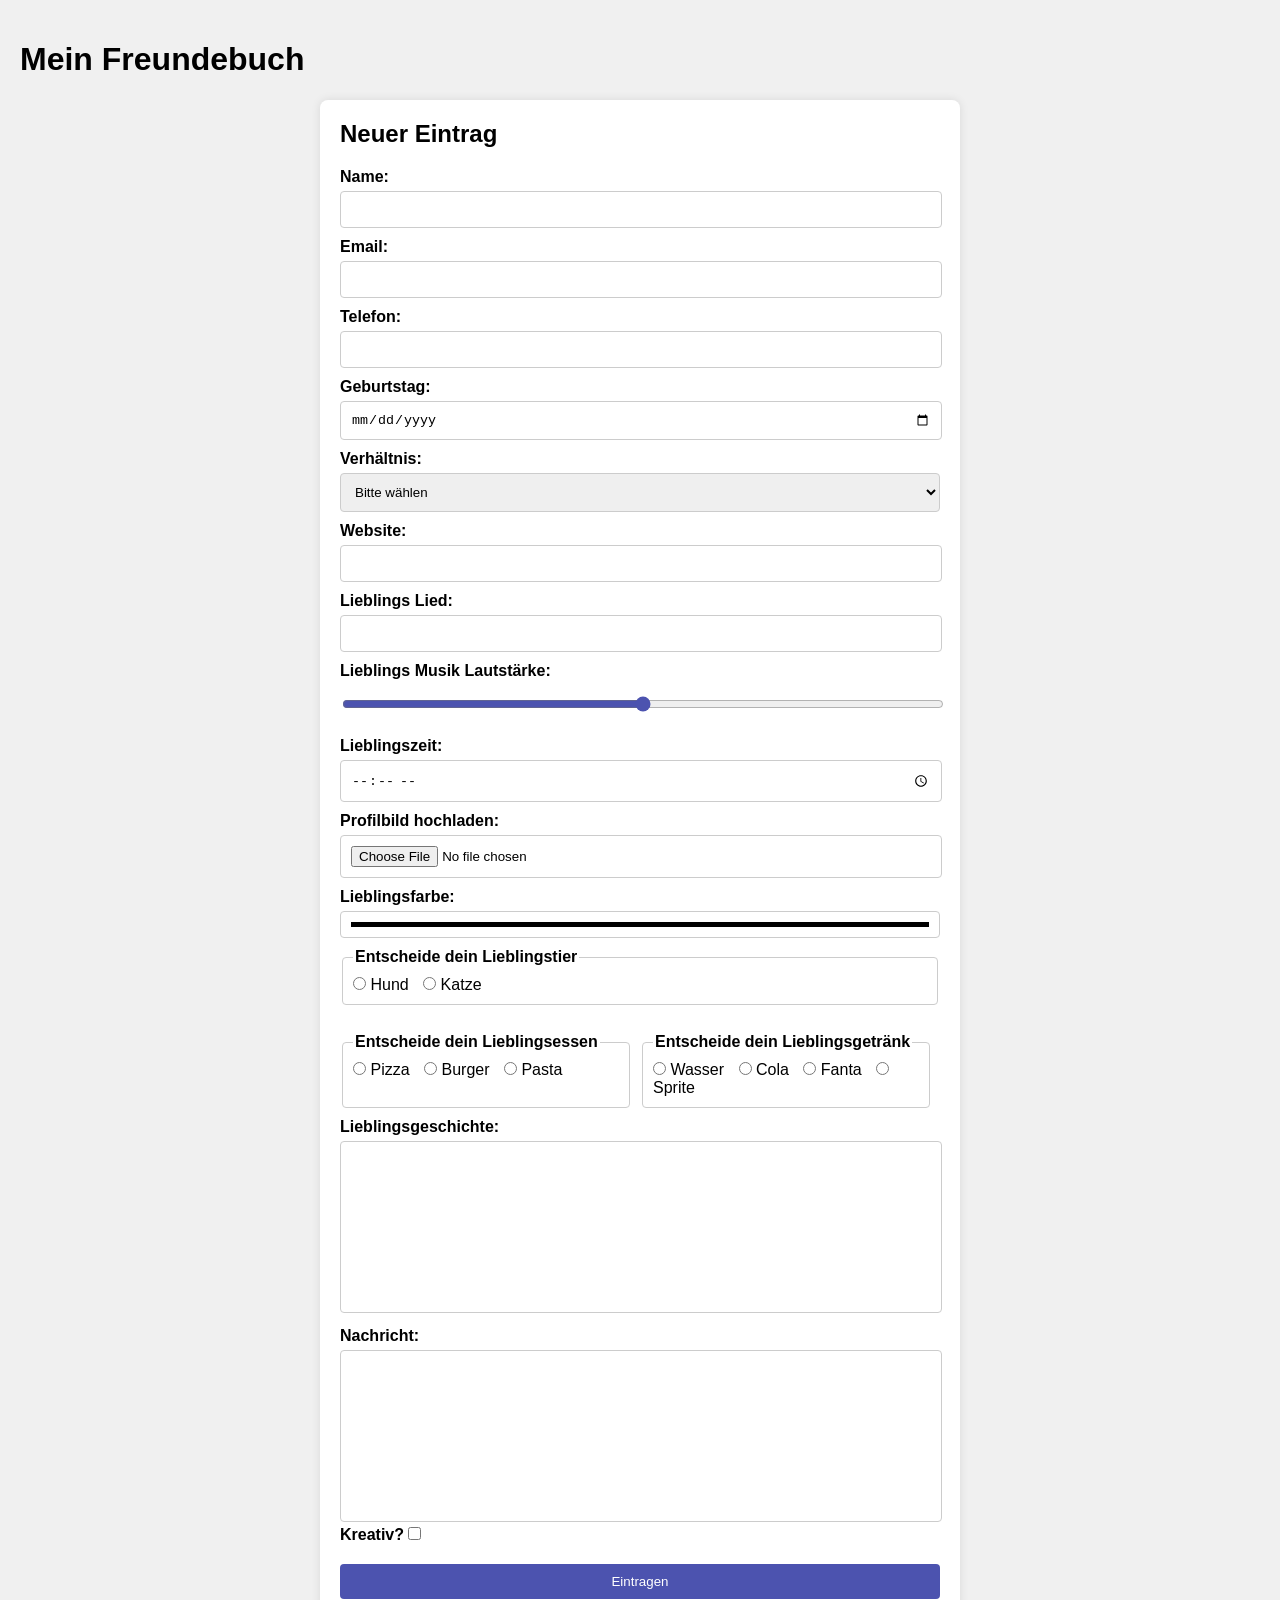
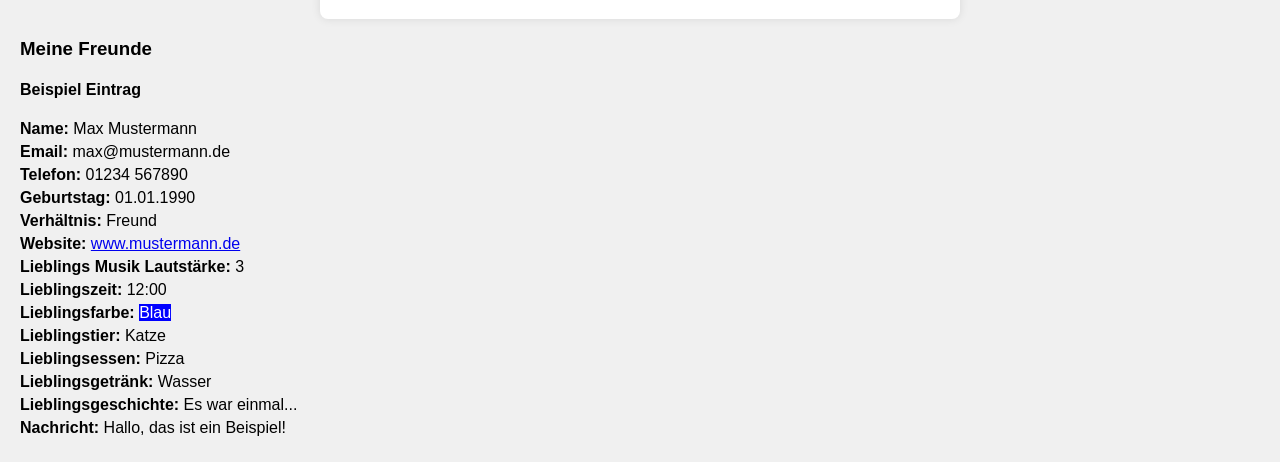
==== Sem1/Web Engineering l/Aufgabe 2.3 Forms Webseite/index.html @ 7425b7d0 "Add all the old data" ====
<!DOCTYPE html>
<html lang="de">

<head>
    <meta charset="UTF-8">
    <meta name="viewport" content="width=device-width, initial-scale=1.0">
    <title>Freunde Buch</title>
    <meta name="description" content="Ein Freundebuch Formular">
    <meta name="author" content="Dominik">
    <link rel="stylesheet" href="css.css">
</head>

<body>
    <header>
        <h1>Mein Freundebuch</h1>
    </header>
    <div id="new">
        <form>
            <h2>Neuer Eintrag</h2>
            <label for="name">Name:</label>
            <input type="text" id="name" name="name" required><br>
            <label for="email">Email:</label>
            <input type="email" id="email" name="email"><br>
            <label for="telefon">Telefon:</label>
            <input type="tel" id="telefon" name="telefon"><br>
            <label for="geburtstag">Geburtstag:</label>
            <input type="date" id="geburtstag" name="geburtstag"><br>
            <label for="verhältnis">Verhältnis:</label>
            <select name="verhältnis" id="verhältnis">
                <option value="" disabled selected>Bitte wählen</option>
                <option value="freund">Freund</option>
                <option value="familie">Familie</option>
            </select><br>
            <label for="website">Website:</label>
            <input type="url" id="website" name="website"><br>

            <label for="lieblingslied">Lieblings Lied:</label>
            <input type="text" id="lieblingslied" name="lieblingslied"><br>

            <label for="musiklautstärke">Lieblings Musik Lautstärke:</label>
            <input type="range" id="musiklautstärke" name="musiklautstärke" min="0" max="100"><br>

            <label for="lieblingszeit">Lieblingszeit:</label>
            <input type="time" id="lieblingszeit" name="lieblingszeit"><br>

            <label for="profilbild">Profilbild hochladen:</label>
            <input type="file" id="profilbild" name="profilbild"><br>
            <label for="lieblingsfarbe">Lieblingsfarbe:</label>
            <input type="color" id="lieblingsfarbe" name="lieblingsfarbe"><br>
            <fieldset>
                <legend>Entscheide dein Lieblingstier</legend>
                <input type="radio" name="lieblingstier" id="hund" value="hund">
                <label for="hund">Hund</label>
                <input type="radio" name="lieblingstier" id="katze" value="katze">
                <label for="katze">Katze</label>
            </fieldset><br>
            <div id="geschmack_entscheidung">
                <fieldset>
                    <legend>Entscheide dein Lieblingsessen</legend>
                    <input type="radio" name="lieblingsessen" id="pizza" value="pizza">
                    <label for="pizza">Pizza</label>
                    <input type="radio" name="lieblingsessen" id="burger" value="burger">
                    <label for="burger">Burger</label>
                    <input type="radio" name="lieblingsessen" id="pasta" value="pasta">
                    <label for="pasta">Pasta</label>
                </fieldset><br>
                <fieldset>
                    <legend>Entscheide dein Lieblingsgetränk</legend>
                    <input type="radio" name="lieblingsgetränk" id="wasser" value="wasser">
                    <label for="wasser">Wasser</label>
                    <input type="radio" name="lieblingsgetränk" id="cola" value="cola">
                    <label for="cola">Cola</label>
                    <input type="radio" name="lieblingsgetränk" id="fanta" value="fanta">
                    <label for="fanta">Fanta</label>
                    <input type="radio" name="lieblingsgetränk" id="sprite" value="sprite">
                    <label for="sprite">Sprite</label>
                </fieldset><br>
            </div>
            <label for="lieblingsgeschichte">Lieblingsgeschichte:</label>
            <textarea name="lieblingsgeschichte" id="lieblingsgeschichte" cols="30" rows="10"></textarea><br>
            
            
            <label for="nachricht">Nachricht:</label>
            <textarea name="nachricht" id="nachricht" cols="30" rows="10"></textarea><br>

            <label for="kreativ" id="kreativ_label">Kreativ?</label>
            <input type="checkbox" id="kreativ" name="kreativ"><br>
            <button id="submit_button" type="submit">Eintragen</button>
        </form>
    </div>
    <h3>Meine Freunde</h3>
    <div>
        <h4>Beispiel Eintrag</h4>
        <p><strong>Name:</strong> Max Mustermann</p>
        <p><strong>Email:</strong> max@mustermann.de</p>
        <p><strong>Telefon:</strong> 01234 567890</p>
        <p><strong>Geburtstag:</strong> 01.01.1990</p>
        <p><strong>Verhältnis:</strong> Freund</p>
        <p><strong>Website:</strong> <a href="http://www.mustermann.de">www.mustermann.de</a></p>
        <p><strong>Lieblings Musik Lautstärke:</strong> 3</p>
        <p><strong>Lieblingszeit:</strong> 12:00</p>
        <p><strong>Lieblingsfarbe:</strong> <span style="background-color: #0000ff; color: white;">Blau</span></p>
        <p><strong>Lieblingstier:</strong> Katze</p>
        <p><strong>Lieblingsessen:</strong> Pizza</p>
        <p><strong>Lieblingsgetränk:</strong> Wasser</p>
        <p><strong>Lieblingsgeschichte:</strong> Es war einmal...</p>
        <p><strong>Nachricht:</strong> Hallo, das ist ein Beispiel!</p>
    </div>
</body>

</html>
---- Sem1/Web Engineering l/Aufgabe 2.3 Forms Webseite/css.css ----
:root {
    --primary-color: #4c53af;
    --secondary-color: #585fbb;
    --background-color: #f0f0f0;
    --popup-background-color: #333;
}

body {
    font-family: Arial, sans-serif;
    background-color: var(--background-color);
    margin: 0;
    padding: 20px;
}

h1, h2, h3 {
    color: var(--quaternary-color);
}

h2 {
    margin-top: 0;
}

form {
    background-color: #fff;
    padding: 20px;
    border-radius: 8px;
    box-shadow: 0 0 10px rgba(0, 0, 0, 0.1);
}

label {
    display: block;
    margin-top: 10px;
    font-weight: bold;
}

select, button {
    width: 100%;
    padding: 10px;
    margin-top: 5px;
    border: 1px solid #ccc;
    border-radius: 4px;
}

input, textarea {
    width: calc(100% - 20px);
    padding: 10px;
    margin-top: 5px;
    border: 1px solid #ccc;
    border-radius: 4px;
}

input[type="color"] {
    width: 100%;
    background-color: white;
}
input[type="color"]::-webkit-color-swatch-wrapper {
	padding: 0;
}
input[type="color"]::-webkit-color-swatch {
	border: none;
}

input[type="range"] {
    accent-color: var(--primary-color);
}

textarea {
    resize: none;
}

#submit_button {
    background-color: var(--primary-color);
    color: white;
    border: none;
    cursor: pointer;
    margin-top: 20px;
}

#submit_button:hover {
    background-color: var(--secondary-color);
}

fieldset {
    border: 1px solid #ccc;
    border-radius: 4px;
    padding: 10px;
    margin-top: 10px;
}

fieldset input {
    margin: unset;
    width: unset;
}

fieldset label {
    margin: unset;
    width: unset;
    display: inline;
    font-weight: normal;
    margin-right: 10px;
}
legend {
    font-weight: bold;
}

div {
    margin-top: 20px;
}

p {
    margin: 5px 0;
}


#new {
    max-width: 50vw;
    margin-left: auto;
    margin-right: auto;
}

#geschmack_entscheidung {
    display: flex;
    margin: 0;
}

#geschmack_entscheidung fieldset {
    flex: 1;
    margin-right: 10px;
}

#kreativ{
    margin: unset;
    width: unset;
}

#kreativ_label{
    display: inline;
}
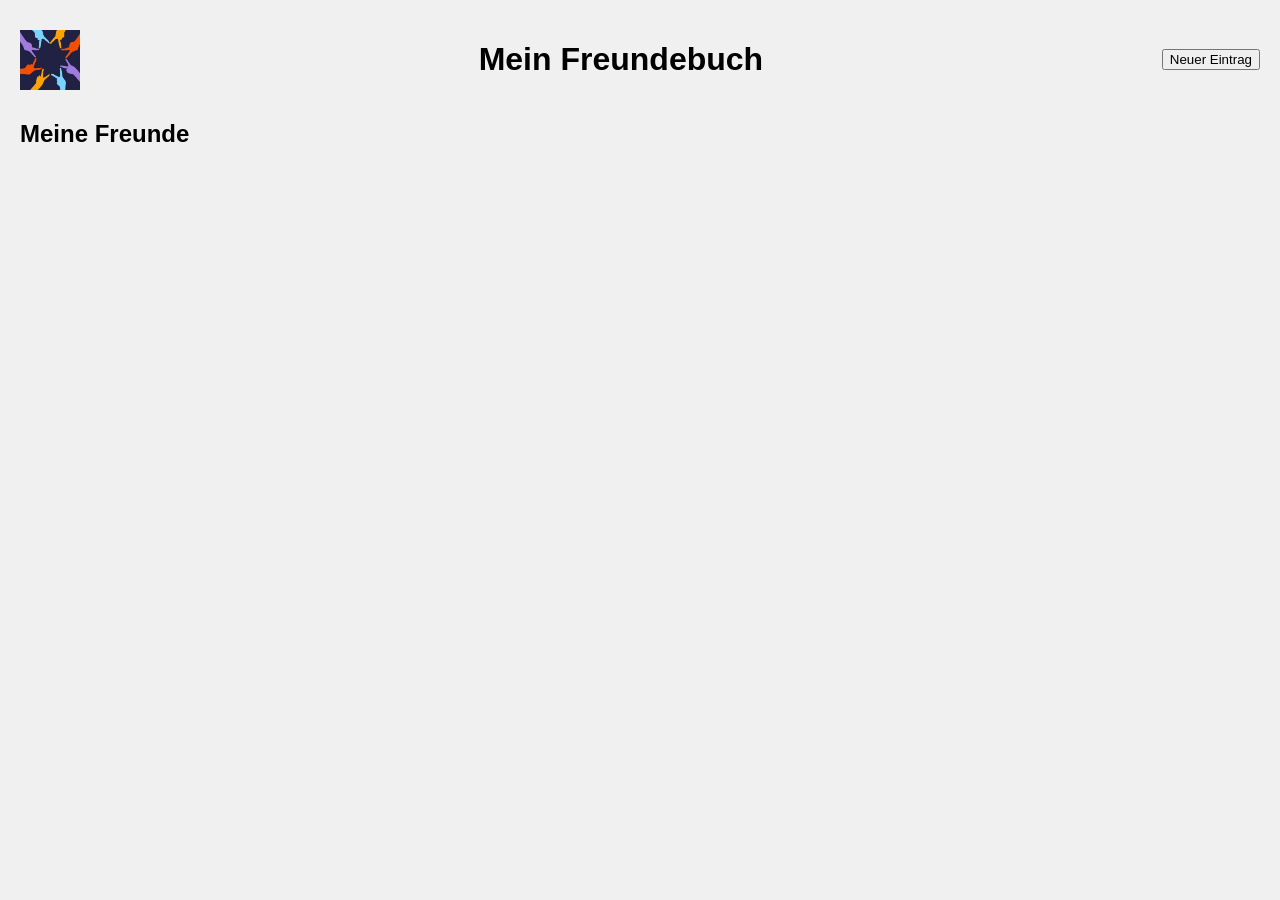
==== commit 34eabc73: "WE js for Website" ====
--- a/Sem1/Web Engineering l/Aufgabe 2.3 Forms Webseite/index.html
+++ b/Sem1/Web Engineering l/Aufgabe 2.3 Forms Webseite/index.html
@@ -8,31 +8,35 @@
     <meta name="description" content="Ein Freundebuch Formular">
     <meta name="author" content="Dominik">
     <link rel="stylesheet" href="css.css">
+    <script src="js.js" defer></script>
+    <link rel="icon" type="image/png" href="logo.png">
 </head>
 
-<body>
+<body onload="onload()">
     <header>
+        <img src="logo.png" alt="logo" width="60">
         <h1>Mein Freundebuch</h1>
+        <button onclick="openNewEntryForm()">Neuer Eintrag</button>
     </header>
-    <div id="new">
-        <form>
+    <div id="new_entry" style="display: none;">
+        <form id="new_entry_form" onsubmit="addEntry(event)">
             <h2>Neuer Eintrag</h2>
             <label for="name">Name:</label>
             <input type="text" id="name" name="name" required><br>
+            <label for="geburtstag">Geburtstag:</label>
+            <input type="date" id="geburtstag" name="geburtstag"><br>
             <label for="email">Email:</label>
             <input type="email" id="email" name="email"><br>
             <label for="telefon">Telefon:</label>
             <input type="tel" id="telefon" name="telefon"><br>
-            <label for="geburtstag">Geburtstag:</label>
-            <input type="date" id="geburtstag" name="geburtstag"><br>
+            <label for="website">Website:</label>
+            <input type="url" id="website" name="website"><br>
             <label for="verhältnis">Verhältnis:</label>
             <select name="verhältnis" id="verhältnis">
                 <option value="" disabled selected>Bitte wählen</option>
                 <option value="freund">Freund</option>
                 <option value="familie">Familie</option>
             </select><br>
-            <label for="website">Website:</label>
-            <input type="url" id="website" name="website"><br>
 
             <label for="lieblingslied">Lieblings Lied:</label>
             <input type="text" id="lieblingslied" name="lieblingslied"><br>
@@ -56,7 +60,7 @@
             </fieldset><br>
             <div id="geschmack_entscheidung">
                 <fieldset>
-                    <legend>Entscheide dein Lieblingsessen</legend>
+                    <legend>Entscheide: Lieblingsessen</legend>
                     <input type="radio" name="lieblingsessen" id="pizza" value="pizza">
                     <label for="pizza">Pizza</label>
                     <input type="radio" name="lieblingsessen" id="burger" value="burger">
@@ -65,7 +69,7 @@
                     <label for="pasta">Pasta</label>
                 </fieldset><br>
                 <fieldset>
-                    <legend>Entscheide dein Lieblingsgetränk</legend>
+                    <legend>Entscheide: Lieblingsgetränk</legend>
                     <input type="radio" name="lieblingsgetränk" id="wasser" value="wasser">
                     <label for="wasser">Wasser</label>
                     <input type="radio" name="lieblingsgetränk" id="cola" value="cola">
@@ -82,29 +86,15 @@
             
             <label for="nachricht">Nachricht:</label>
             <textarea name="nachricht" id="nachricht" cols="30" rows="10"></textarea><br>
-
-            <label for="kreativ" id="kreativ_label">Kreativ?</label>
-            <input type="checkbox" id="kreativ" name="kreativ"><br>
-            <button id="submit_button" type="submit">Eintragen</button>
+            <div id="submit_buttons_div">
+                <button type="button" onclick="closeNewEntryForm()" id="cancel_button">Abbrechen</button>
+                <button type="submit">Eintragen</button>
+            </div>
         </form>
     </div>
-    <h3>Meine Freunde</h3>
-    <div>
-        <h4>Beispiel Eintrag</h4>
-        <p><strong>Name:</strong> Max Mustermann</p>
-        <p><strong>Email:</strong> max@mustermann.de</p>
-        <p><strong>Telefon:</strong> 01234 567890</p>
-        <p><strong>Geburtstag:</strong> 01.01.1990</p>
-        <p><strong>Verhältnis:</strong> Freund</p>
-        <p><strong>Website:</strong> <a href="http://www.mustermann.de">www.mustermann.de</a></p>
-        <p><strong>Lieblings Musik Lautstärke:</strong> 3</p>
-        <p><strong>Lieblingszeit:</strong> 12:00</p>
-        <p><strong>Lieblingsfarbe:</strong> <span style="background-color: #0000ff; color: white;">Blau</span></p>
-        <p><strong>Lieblingstier:</strong> Katze</p>
-        <p><strong>Lieblingsessen:</strong> Pizza</p>
-        <p><strong>Lieblingsgetränk:</strong> Wasser</p>
-        <p><strong>Lieblingsgeschichte:</strong> Es war einmal...</p>
-        <p><strong>Nachricht:</strong> Hallo, das ist ein Beispiel!</p>
+    <h2>Meine Freunde</h2>
+    <div id="entries">
+        <!-- Hier werden die Einträge eingefügt -->
     </div>
 </body>
 
--- a/Sem1/Web Engineering l/Aufgabe 2.3 Forms Webseite/css.css
+++ b/Sem1/Web Engineering l/Aufgabe 2.3 Forms Webseite/css.css
@@ -1,8 +1,10 @@
 :root {
-    --primary-color: #4c53af;
-    --secondary-color: #585fbb;
+    --primary-color: #585fbb;
+    --primary-color-hover: #4c53af;
+    --secondary-color: #f0f0f0;
+    --secondary-color-hover: #e0e0e0;
     --background-color: #f0f0f0;
-    --popup-background-color: #333;
+    --forground-color: #fff;
 }
 
 body {
@@ -12,28 +14,44 @@
     padding: 20px;
 }
 
-h1, h2, h3 {
-    color: var(--quaternary-color);
+/*style for the header*/
+header{
+    display: flex;
+    flex-direction: row;
+    justify-content: space-between;
+    align-items: center;
+    gap: 10px;
 }
 
-h2 {
-    margin-top: 0;
+/*style for the new entry form*/
+#new_entry {
+    margin-top: 20px;
+    max-width: 50vw;
+    margin-left: auto;
+    margin-right: auto;
 }
 
-form {
-    background-color: #fff;
-    padding: 20px;
+#new_entry h2{
+    margin-top: 10px;
+    text-align: center;
+    margin-bottom: 30px;
+    font-size: 2.5em;
+}
+
+#new_entry form {
+    background-color: var(--forground-color);
+    padding: 30px;
     border-radius: 8px;
     box-shadow: 0 0 10px rgba(0, 0, 0, 0.1);
 }
 
-label {
+#new_entry label {
     display: block;
     margin-top: 10px;
     font-weight: bold;
 }
 
-select, button {
+#new_entry select{
     width: 100%;
     padding: 10px;
     margin-top: 5px;
@@ -41,81 +59,66 @@
     border-radius: 4px;
 }
 
-input, textarea {
+#new_entry input, textarea {
     width: calc(100% - 20px);
     padding: 10px;
     margin-top: 5px;
     border: 1px solid #ccc;
     border-radius: 4px;
 }
+#new_entry textarea {
+    resize: none;
+}
 
-input[type="color"] {
+#new_entry input[type="color"] {
     width: 100%;
     background-color: white;
 }
-input[type="color"]::-webkit-color-swatch-wrapper {
+#new_entry input[type="color"]::-webkit-color-swatch-wrapper {
 	padding: 0;
 }
-input[type="color"]::-webkit-color-swatch {
+#new_entry input[type="color"]::-webkit-color-swatch {
 	border: none;
 }
-
-input[type="range"] {
+#new_entry input[type="range"] {
     accent-color: var(--primary-color);
 }
 
-textarea {
-    resize: none;
-}
-
-#submit_button {
+#new_entry button {
     background-color: var(--primary-color);
     color: white;
     border: none;
     cursor: pointer;
     margin-top: 20px;
+    padding: 10px 20px;
+    border-radius: 5px;
+    width: 100%;
+    transition: background-color 0.3s ease;
 }
 
-#submit_button:hover {
-    background-color: var(--secondary-color);
+#new_entry button:hover {
+    background-color: var(--primary-color);
 }
 
-fieldset {
+#new_entry fieldset {
     border: 1px solid #ccc;
     border-radius: 4px;
     padding: 10px;
     margin-top: 10px;
 }
-
-fieldset input {
+#new_entry fieldset input {
     margin: unset;
     width: unset;
 }
-
-fieldset label {
+#new_entry fieldset label {
     margin: unset;
     width: unset;
     display: inline;
     font-weight: normal;
     margin-right: 10px;
 }
-legend {
+#new_entry legend {
     font-weight: bold;
-}
-
-div {
-    margin-top: 20px;
-}
-
-p {
-    margin: 5px 0;
-}
-
-
-#new {
-    max-width: 50vw;
-    margin-left: auto;
-    margin-right: auto;
 }
 
 #geschmack_entscheidung {
@@ -128,11 +131,21 @@
     margin-right: 10px;
 }
 
-#kreativ{
-    margin: unset;
-    width: unset;
+#submit_buttons_div{
+    display: flex;
+    justify-content: space-between;
+    gap: 10px;
 }
 
-#kreativ_label{
-    display: inline;
+#cancel_button{
+    background-color: var(--secondary-color) !important;
+    color: black !important; 
 }
+
+#cancel_button:hover {
+    background-color: var(--secondary-color-hover) !important;
+}
+
+/*style for the entries*/
+
+
